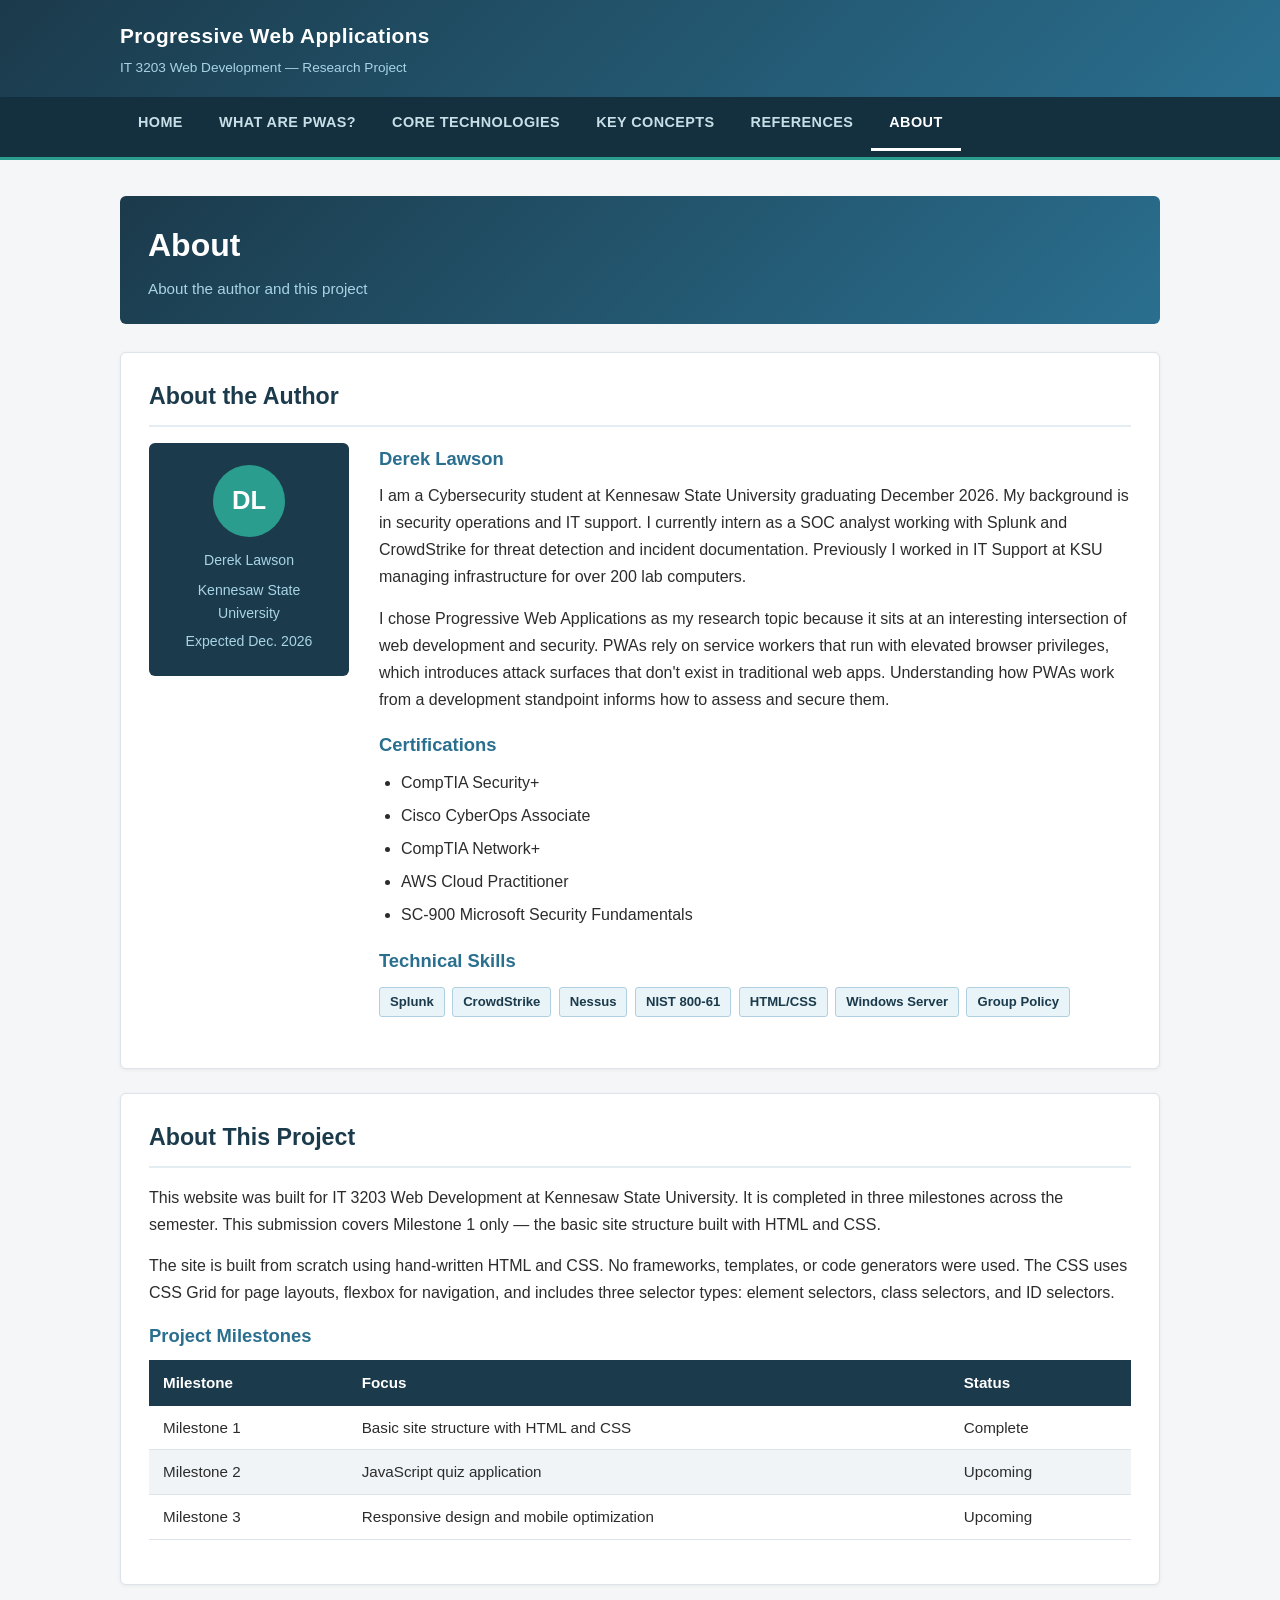
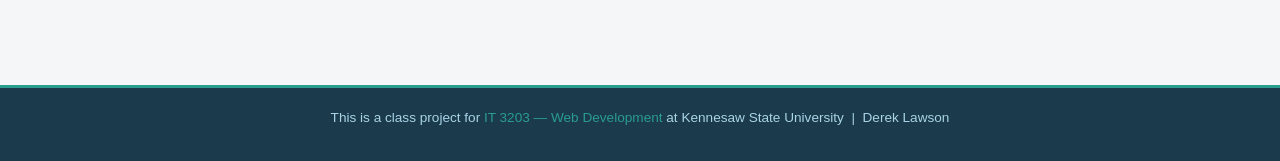
==== about.html @ abba35ee "Add files via upload" ====
<!DOCTYPE html>
<html lang="en">
<head>
    <meta charset="UTF-8">
    <meta name="viewport" content="width=device-width, initial-scale=1.0">
    <title>About | Progressive Web Apps</title>
    <!-- Shared stylesheet -->
    <link rel="stylesheet" href="style.css">
</head>
<body>

    <!-- Site header -->
    <header id="site-header">
        <div id="header-inner">
            <div>
                <div id="site-title">Progressive Web Applications</div>
                <div id="site-subtitle">IT 3203 Web Development &mdash; Research Project</div>
            </div>
        </div>
    </header>

    <!-- Navigation -->
    <nav id="main-nav">
        <ul>
            <li><a href="index.html">Home</a></li>
            <li><a href="topic1.html">What Are PWAs?</a></li>
            <li><a href="topic2.html">Core Technologies</a></li>
            <li><a href="key-concepts.html">Key Concepts</a></li>
            <li><a href="references.html">References</a></li>
            <li><a href="about.html" class="active">About</a></li>
        </ul>
    </nav>

    <main id="page-wrapper">

        <!-- Page banner -->
        <div class="page-banner">
            <h1>About</h1>
            <p>About the author and this project</p>
        </div>

        <!-- Author section using about-grid layout -->
        <div class="card">
            <h2>About the Author</h2>
            <div class="about-grid">

                <!-- Profile sidebar -->
                <div class="profile-box">
                    <div class="initials">DL</div>
                    <p>Derek Lawson</p>
                    <p style="margin-top:6px;">Kennesaw State University</p>
                    <p style="margin-top:4px;">Expected Dec. 2026</p>
                </div>

                <!-- Bio and skills -->
                <div>
                    <h3>Derek Lawson</h3>
                    <p>
                        I am a Cybersecurity student at Kennesaw State University graduating December 2026.
                        My background is in security operations and IT support. I currently intern as a SOC
                        analyst working with Splunk and CrowdStrike for threat detection and incident
                        documentation. Previously I worked in IT Support at KSU managing infrastructure
                        for over 200 lab computers.
                    </p>
                    <p>
                        I chose Progressive Web Applications as my research topic because it sits at an
                        interesting intersection of web development and security. PWAs rely on service
                        workers that run with elevated browser privileges, which introduces attack surfaces
                        that don't exist in traditional web apps. Understanding how PWAs work from a
                        development standpoint informs how to assess and secure them.
                    </p>

                    <!-- Certifications list -->
                    <h3 style="margin-top:16px;">Certifications</h3>
                    <ul>
                        <li>CompTIA Security+</li>
                        <li>Cisco CyberOps Associate</li>
                        <li>CompTIA Network+</li>
                        <li>AWS Cloud Practitioner</li>
                        <li>SC-900 Microsoft Security Fundamentals</li>
                    </ul>

                    <!-- Skills as tags -->
                    <h3 style="margin-top:16px;">Technical Skills</h3>
                    <div>
                        <span class="skill-tag">Splunk</span>
                        <span class="skill-tag">CrowdStrike</span>
                        <span class="skill-tag">Nessus</span>
                        <span class="skill-tag">NIST 800-61</span>
                        <span class="skill-tag">HTML/CSS</span>
                        <span class="skill-tag">Windows Server</span>
                        <span class="skill-tag">Group Policy</span>
                    </div>
                </div>
            </div>
        </div>

        <!-- Project info section -->
        <div class="card">
            <h2>About This Project</h2>
            <p>
                This website was built for IT 3203 Web Development at Kennesaw State University.
                It is completed in three milestones across the semester. This submission covers
                Milestone 1 only — the basic site structure built with HTML and CSS.
            </p>
            <p>
                The site is built from scratch using hand-written HTML and CSS. No frameworks,
                templates, or code generators were used. The CSS uses CSS Grid for page layouts,
                flexbox for navigation, and includes three selector types: element selectors,
                class selectors, and ID selectors.
            </p>

            <!-- Milestone status table -->
            <h3 style="margin-top:14px;">Project Milestones</h3>
            <table>
                <thead>
                    <tr>
                        <th>Milestone</th>
                        <th>Focus</th>
                        <th>Status</th>
                    </tr>
                </thead>
                <tbody>
                    <tr>
                        <td>Milestone 1</td>
                        <td>Basic site structure with HTML and CSS</td>
                        <td>Complete</td>
                    </tr>
                    <tr>
                        <td>Milestone 2</td>
                        <td>JavaScript quiz application</td>
                        <td>Upcoming</td>
                    </tr>
                    <tr>
                        <td>Milestone 3</td>
                        <td>Responsive design and mobile optimization</td>
                        <td>Upcoming</td>
                    </tr>
                </tbody>
            </table>
        </div>

    </main>

    <!-- Footer -->
    <footer id="site-footer">
        <p>This is a class project for <a href="https://ksuweb.github.io/IT3203/" target="_blank">IT 3203 &mdash; Web Development</a> at Kennesaw State University &nbsp;|&nbsp; Derek Lawson</p>
    </footer>

</body>
</html>
---- style.css ----
/* =============================================
   IT 3203 Project Milestone 1
   Topic: Progressive Web Applications
   Author: Derek Lawson
   ============================================= */

/* === RESET & BASE STYLES === */
* {
    margin: 0;
    padding: 0;
    box-sizing: border-box;
}

body {
    font-family: 'Segoe UI', Arial, sans-serif;
    font-size: 16px;
    color: #2c2c2c;
    background-color: #f4f6f8;
    line-height: 1.7;
}

/* === ELEMENT SELECTORS === */

h1, h2, h3 {
    font-weight: 700;
    color: #1b3a4b;
}

h1 { font-size: 2rem; }
h2 { font-size: 1.45rem; margin-bottom: 10px; }
h3 { font-size: 1.15rem; margin-bottom: 8px; color: #2a6f8f; }

p {
    margin-bottom: 14px;
}

/* Link default and hover */
a {
    color: #2a6f8f;
    text-decoration: none;
    transition: color 0.2s ease;
}

a:hover {
    color: #1b3a4b;
    text-decoration: underline;
}

ul, ol {
    padding-left: 22px;
    margin-bottom: 14px;
}

li {
    margin-bottom: 6px;
}

table {
    width: 100%;
    border-collapse: collapse;
    margin-bottom: 20px;
    background: #fff;
}

th {
    background-color: #1b3a4b;
    color: #ffffff;
    padding: 10px 14px;
    text-align: left;
    font-size: 0.95rem;
}

td {
    padding: 9px 14px;
    border-bottom: 1px solid #dde3e8;
    font-size: 0.95rem;
}

/* Alternating row color for readability */
tr:nth-child(even) td {
    background-color: #f0f4f7;
}

img {
    max-width: 100%;
    border-radius: 4px;
    display: block;
    margin: 16px 0;
}

/* === ID SELECTORS === */

/* Site header gradient */
#site-header {
    background: linear-gradient(135deg, #1b3a4b 0%, #2a6f8f 100%);
    color: #ffffff;
    padding: 0;
}

#header-inner {
    display: grid;
    grid-template-columns: 1fr auto;
    align-items: center;
    max-width: 1100px;
    margin: 0 auto;
    padding: 18px 30px;
}

#site-title {
    font-size: 1.3rem;
    font-weight: 700;
    color: #ffffff;
    letter-spacing: 0.02em;
}

#site-subtitle {
    font-size: 0.85rem;
    color: #a8d4e6;
    margin-top: 3px;
}

/* Nav bar below the header */
#main-nav {
    background-color: #14303f;
    border-bottom: 3px solid #2a9d8f;
}

#main-nav ul {
    display: flex;
    list-style: none;
    padding: 0 30px;
    margin: 0 auto;
    max-width: 1100px;
}

#main-nav ul li a {
    display: block;
    color: #c8dfe8;
    padding: 13px 18px;
    font-size: 0.9rem;
    font-weight: 600;
    letter-spacing: 0.03em;
    text-transform: uppercase;
    text-decoration: none;
    border-bottom: 3px solid transparent;
    transition: color 0.2s, border-bottom 0.2s;
}

/* Hover and active state on nav links */
#main-nav ul li a:hover {
    color: #2a9d8f;
    border-bottom: 3px solid #2a9d8f;
    text-decoration: none;
}

#main-nav ul li a.active {
    color: #ffffff;
    border-bottom: 3px solid #ffffff;
}

/* Content wrapper - centers everything */
#page-wrapper {
    max-width: 1100px;
    margin: 0 auto;
    padding: 36px 30px;
}

/* Footer */
#site-footer {
    background-color: #1b3a4b;
    color: #a8d4e6;
    text-align: center;
    padding: 18px 30px;
    font-size: 0.85rem;
    margin-top: 40px;
    border-top: 3px solid #2a9d8f;
}

#site-footer a {
    color: #2a9d8f;
}

#site-footer a:hover {
    color: #ffffff;
}

/* === CLASS SELECTORS === */

/* Hero section at top of homepage */
.hero {
    background: linear-gradient(135deg, #e8f4f8 0%, #d0eaf5 100%);
    border-left: 5px solid #2a9d8f;
    border-radius: 4px;
    padding: 28px 30px;
    margin-bottom: 32px;
}

.hero h1 {
    font-size: 1.9rem;
    color: #1b3a4b;
    margin-bottom: 10px;
}

.hero p {
    color: #3a5a6b;
    font-size: 1.05rem;
    max-width: 700px;
}

/* Reusable card container */
.card {
    background: #ffffff;
    border-radius: 6px;
    border: 1px solid #dde3e8;
    padding: 24px 28px;
    margin-bottom: 24px;
    box-shadow: 0 1px 4px rgba(0,0,0,0.06);
}

.card h2 {
    border-bottom: 2px solid #e4edf2;
    padding-bottom: 8px;
    margin-bottom: 16px;
}

/* Two column grid */
.two-col {
    display: grid;
    grid-template-columns: 1fr 1fr;
    gap: 24px;
    margin-bottom: 24px;
}

/* Key terms display on homepage */
.terms-grid {
    display: grid;
    grid-template-columns: repeat(3, 1fr);
    gap: 14px;
    margin-bottom: 24px;
}

.term-chip {
    background: #1b3a4b;
    color: #ffffff;
    padding: 10px 14px;
    border-radius: 4px;
    font-size: 0.88rem;
    font-weight: 600;
    text-align: center;
}

/* Table of contents box */
.toc {
    background: #f0f4f7;
    border: 1px solid #d0dce5;
    border-radius: 4px;
    padding: 20px 24px;
    margin-bottom: 28px;
}

.toc h2 {
    font-size: 1.1rem;
    margin-bottom: 12px;
    color: #1b3a4b;
    border: none;
    padding: 0;
}

.toc ol {
    margin: 0;
    padding-left: 20px;
}

.toc li {
    margin-bottom: 7px;
    font-size: 0.95rem;
}

/* concept cards for key concepts page */
.concept-grid {
    display: grid;
    grid-template-columns: 1fr 1fr;
    gap: 20px;
    margin-bottom: 24px;
}

.concept-card {
    background: #ffffff;
    border-radius: 6px;
    border: 1px solid #dde3e8;
    border-top: 4px solid #2a9d8f;
    padding: 20px 22px;
    box-shadow: 0 1px 4px rgba(0,0,0,0.05);
}

.concept-card h3 {
    color: #1b3a4b;
    margin-bottom: 8px;
}

/* styling for references list */
.ref-list {
    padding-left: 22px;
}

.ref-list li {
    margin-bottom: 12px;
    font-size: 0.95rem;
    color: #3a3a3a;
}

/* About page layout */
.about-grid {
    display: grid;
    grid-template-columns: 200px 1fr;
    gap: 30px;
    align-items: start;
    margin-bottom: 24px;
}

.profile-box {
    background: #1b3a4b;
    color: #ffffff;
    border-radius: 6px;
    padding: 22px 18px;
    text-align: center;
}

.profile-box .initials {
    width: 72px;
    height: 72px;
    background: #2a9d8f;
    border-radius: 50%;
    display: flex;
    align-items: center;
    justify-content: center;
    font-size: 1.6rem;
    font-weight: 700;
    color: #ffffff;
    margin: 0 auto 12px auto;
}

.profile-box p {
    font-size: 0.88rem;
    color: #a8d4e6;
    margin: 0;
}

/* skill tag badges */
.skill-tag {
    display: inline-block;
    background: #e8f4f8;
    color: #1b3a4b;
    border: 1px solid #b0cfe0;
    border-radius: 3px;
    padding: 3px 10px;
    font-size: 0.82rem;
    font-weight: 600;
    margin: 3px 3px 3px 0;
}

/* Page title banner used on inner pages */
.page-banner {
    background: linear-gradient(135deg, #1b3a4b, #2a6f8f);
    color: #ffffff;
    padding: 22px 28px;
    border-radius: 6px;
    margin-bottom: 28px;
}

.page-banner h1 {
    color: #ffffff;
    margin-bottom: 4px;
}

.page-banner p {
    color: #a8d4e6;
    font-size: 0.95rem;
    margin: 0;
}

/* Image caption */
.img-caption {
    font-size: 0.82rem;
    color: #666;
    text-align: center;
    margin-top: -10px;
    margin-bottom: 16px;
}
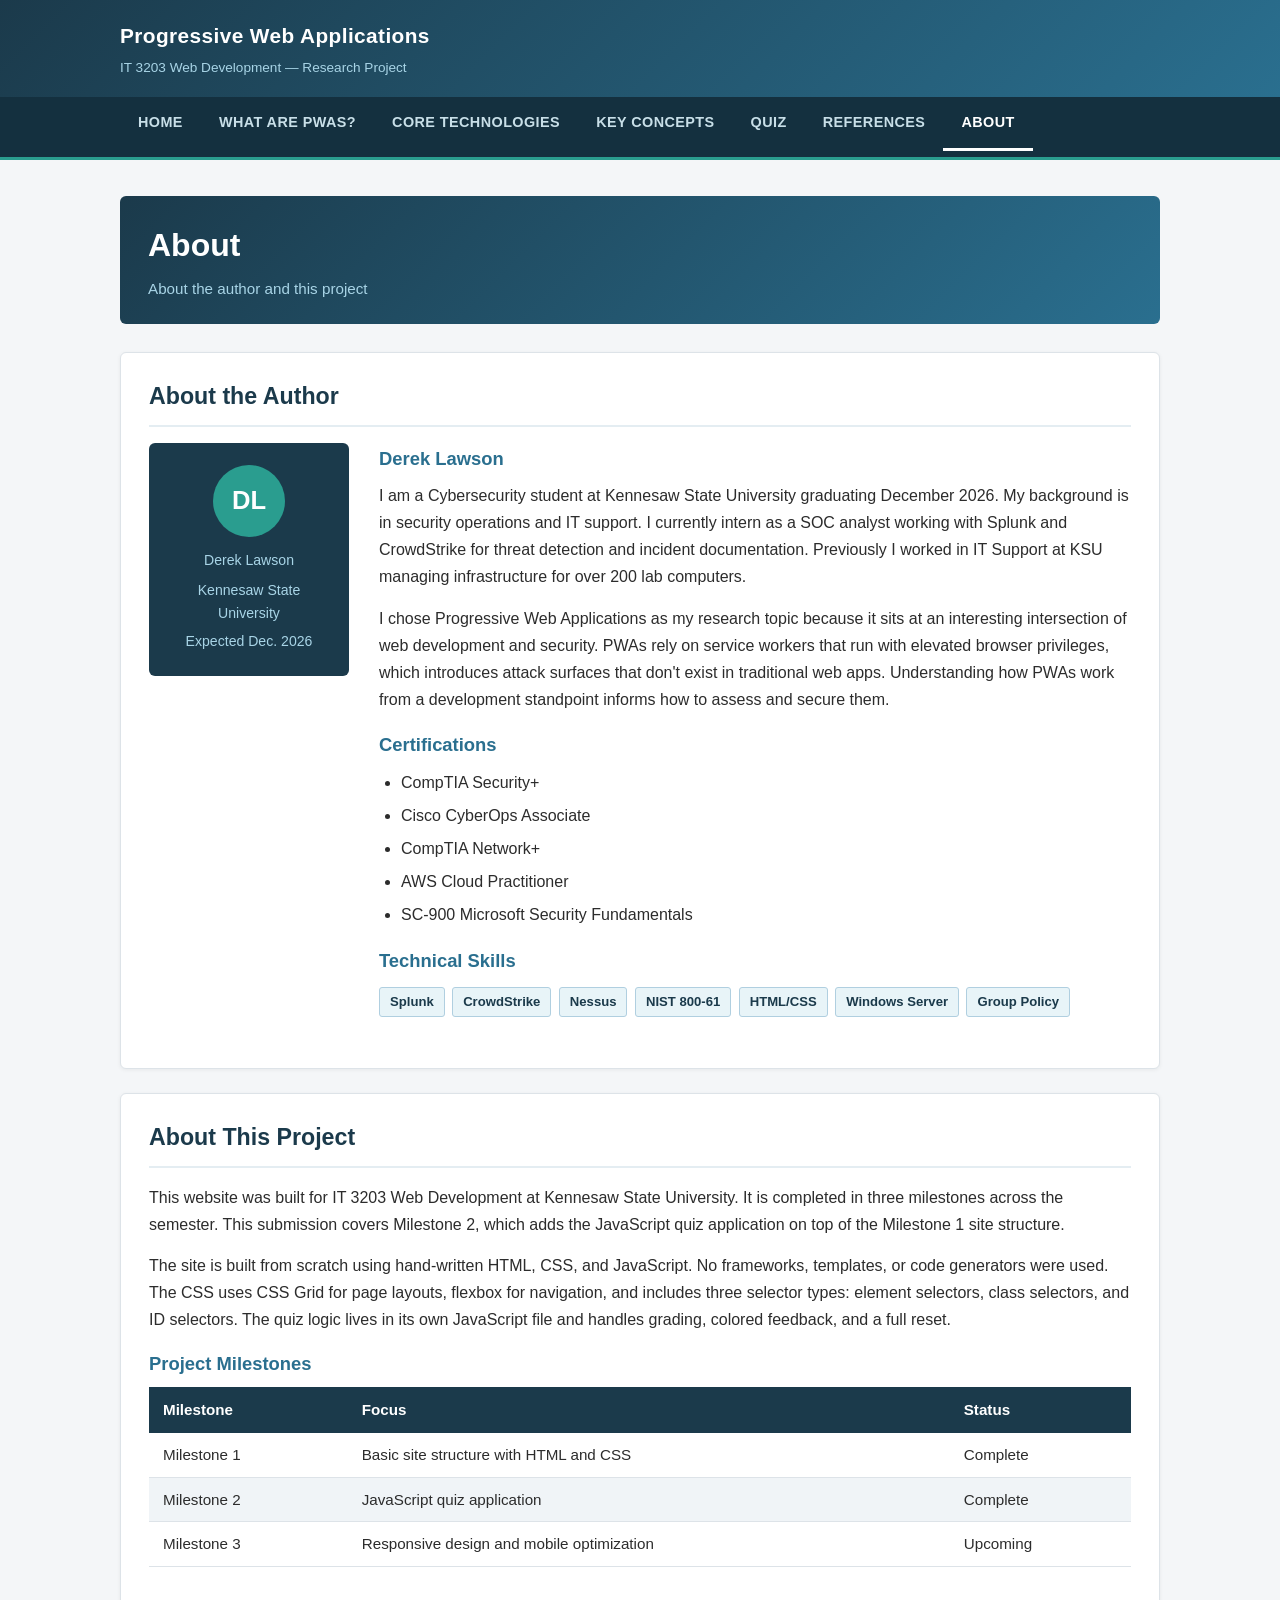
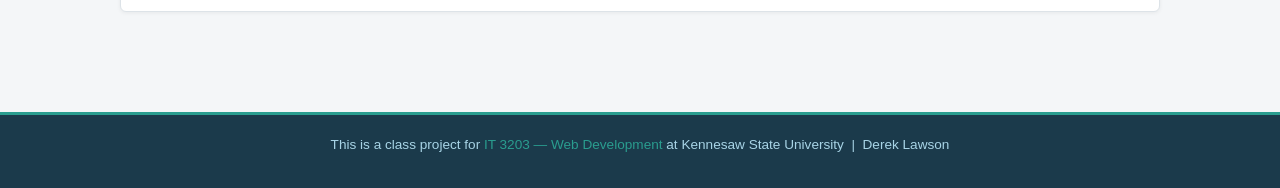
==== commit b551ff4a: "Add files via upload" ====
--- a/about.html
+++ b/about.html
@@ -26,6 +26,7 @@
             <li><a href="topic1.html">What Are PWAs?</a></li>
             <li><a href="topic2.html">Core Technologies</a></li>
             <li><a href="key-concepts.html">Key Concepts</a></li>
+            <li><a href="quiz.html">Quiz</a></li>
             <li><a href="references.html">References</a></li>
             <li><a href="about.html" class="active">About</a></li>
         </ul>
@@ -101,13 +102,15 @@
             <p>
                 This website was built for IT 3203 Web Development at Kennesaw State University.
                 It is completed in three milestones across the semester. This submission covers
-                Milestone 1 only — the basic site structure built with HTML and CSS.
+                Milestone 2, which adds the JavaScript quiz application on top of the Milestone 1
+                site structure.
             </p>
             <p>
-                The site is built from scratch using hand-written HTML and CSS. No frameworks,
-                templates, or code generators were used. The CSS uses CSS Grid for page layouts,
-                flexbox for navigation, and includes three selector types: element selectors,
-                class selectors, and ID selectors.
+                The site is built from scratch using hand-written HTML, CSS, and JavaScript. No
+                frameworks, templates, or code generators were used. The CSS uses CSS Grid for
+                page layouts, flexbox for navigation, and includes three selector types: element
+                selectors, class selectors, and ID selectors. The quiz logic lives in its own
+                JavaScript file and handles grading, colored feedback, and a full reset.
             </p>
 
             <!-- Milestone status table -->
@@ -129,7 +132,7 @@
                     <tr>
                         <td>Milestone 2</td>
                         <td>JavaScript quiz application</td>
-                        <td>Upcoming</td>
+                        <td>Complete</td>
                     </tr>
                     <tr>
                         <td>Milestone 3</td>
--- a/style.css
+++ b/style.css
@@ -387,3 +387,128 @@
     margin-top: -10px;
     margin-bottom: 16px;
 }
+
+/* === QUIZ PAGE (MILESTONE 2) === */
+
+/* wraps each question, adds spacing and a divider between questions */
+.quiz-question {
+    border-bottom: 1px solid #e4edf2;
+    padding-bottom: 18px;
+    margin-bottom: 18px;
+}
+
+.quiz-question:last-of-type {
+    border-bottom: none;
+}
+
+/* fill in the blank text input, styled to sit inline with the sentence */
+.blank-input {
+    border: none;
+    border-bottom: 2px solid #2a9d8f;
+    background: #f0f4f7;
+    font-size: 1rem;
+    font-family: inherit;
+    padding: 4px 8px;
+    width: 220px;
+    color: #1b3a4b;
+}
+
+.blank-input:focus {
+    outline: none;
+    border-bottom: 2px solid #1b3a4b;
+    background: #e8f4f8;
+}
+
+/* radio and checkbox option rows */
+.option-label {
+    display: block;
+    background: #f4f6f8;
+    border: 1px solid #dde3e8;
+    border-radius: 4px;
+    padding: 10px 14px;
+    margin-bottom: 8px;
+    cursor: pointer;
+    transition: background 0.15s, border-color 0.15s;
+}
+
+.option-label:hover {
+    background: #e8f4f8;
+    border-color: #2a9d8f;
+}
+
+.option-label input {
+    margin-right: 10px;
+}
+
+/* feedback line under each question */
+.q-feedback {
+    margin-top: 8px;
+    font-weight: 600;
+    font-size: 0.9rem;
+}
+
+.feedback-correct {
+    color: #1c7a4d;
+}
+
+.feedback-incorrect {
+    color: #b3261e;
+}
+
+/* submit and reset buttons */
+.quiz-buttons {
+    display: flex;
+    gap: 14px;
+    margin-top: 10px;
+}
+
+.quiz-buttons button {
+    font-family: inherit;
+    font-size: 0.95rem;
+    font-weight: 700;
+    padding: 11px 22px;
+    border-radius: 4px;
+    border: none;
+    cursor: pointer;
+    letter-spacing: 0.02em;
+}
+
+#submit-btn {
+    background-color: #2a9d8f;
+    color: #ffffff;
+}
+
+#submit-btn:hover {
+    background-color: #1e7d72;
+}
+
+#reset-btn {
+    background-color: #ffffff;
+    color: #1b3a4b;
+    border: 1px solid #b0cfe0;
+}
+
+#reset-btn:hover {
+    background-color: #e8f4f8;
+}
+
+/* results summary box */
+.results-summary {
+    margin-top: 22px;
+    padding: 20px 24px;
+    border-radius: 6px;
+    background: #f0f4f7;
+    border: 1px solid #d0dce5;
+}
+
+.results-summary.hidden {
+    display: none;
+}
+
+.pass-heading {
+    color: #1c7a4d;
+}
+
+.fail-heading {
+    color: #b3261e;
+}
